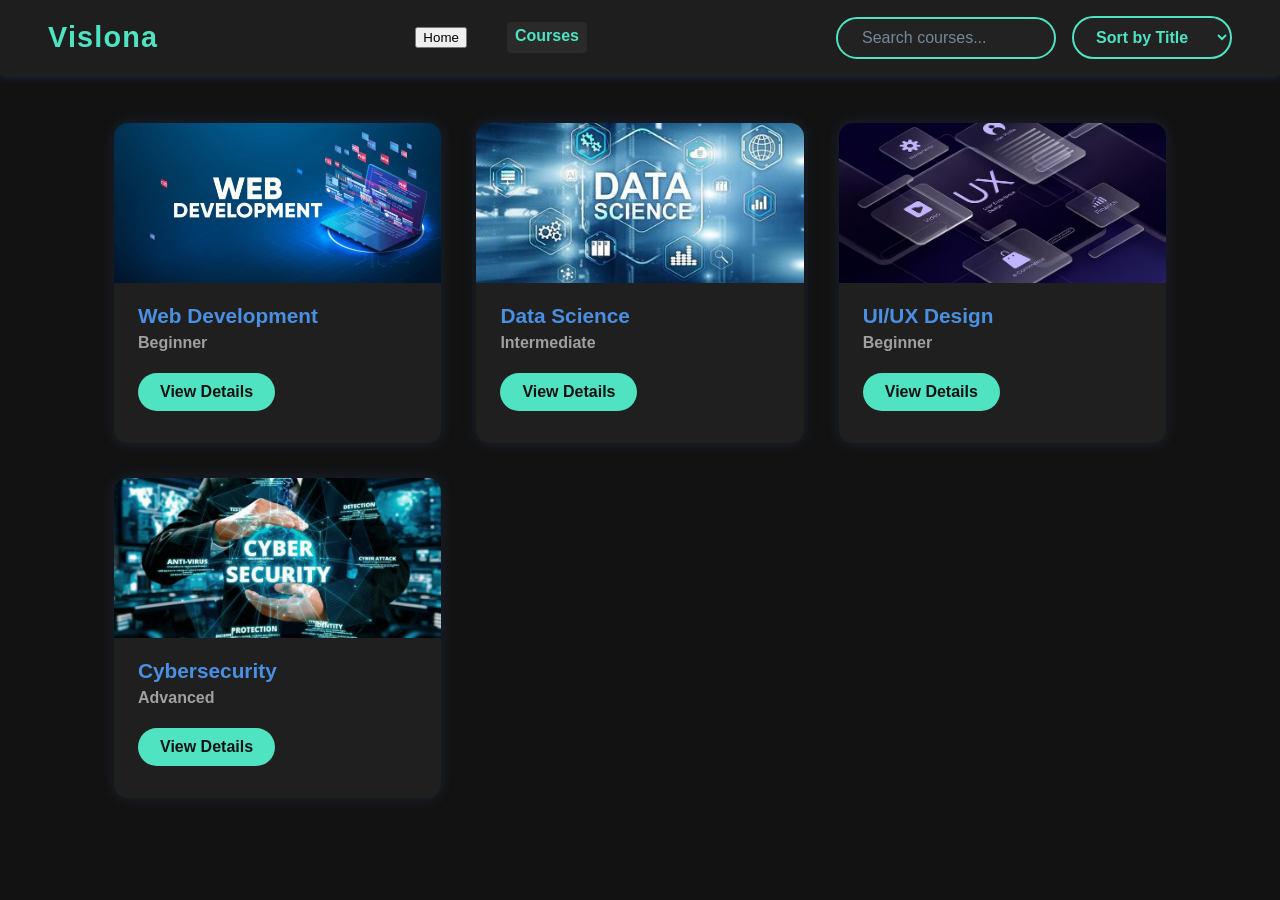
==== course.html @ 3e73b0d7 "initial commit" ====
<!DOCTYPE html>
<html lang="en">
<head>
<meta charset="UTF-8" />
<meta name="viewport" content="width=device-width, initial-scale=1" />
<title>Vislona | Courses</title>
<style>
  /* Reset & base */
  * {
    box-sizing: border-box;
  }
  body {
    margin: 0; 
    font-family: 'Segoe UI', Tahoma, Geneva, Verdana, sans-serif;
    background: #121212;
    color: #E0E0E0;
  }

  /* Navbar */
  .navbar {
    display: flex;
    justify-content: space-between;
    align-items: center;
    padding: 1rem 3rem;
    background: #1E1E1E;
    box-shadow: 0 2px 8px rgba(74,144,226,0.2);
    position: sticky;
    top: 0;
    z-index: 100;
    gap: 2rem;
  }
  .logo {
    font-weight: 700;
    font-size: 1.8rem;
    color: #50E3C2;
    letter-spacing: 1.2px;
    cursor: pointer;
    user-select: none;
    transition: color 0.3s;
  }
  .logo:hover {
    color: #4A90E2;
  }

  .navbar nav {
    display: flex;
    gap: 2rem;
  }
  .navbar nav a {
    color: #A0A0A0;
    text-decoration: none;
    font-weight: 600;
    font-size: 1rem;
    padding: 0.3rem 0.5rem;
    border-radius: 4px;
    transition: color 0.3s, background 0.3s;
  }
  .navbar nav a:hover,
  .navbar nav a.active {
    color: #50E3C2;
    background: #2a2a2a;
  }

  /* Search and sort container */
  .search-sort {
    display: flex;
    align-items: center;
    gap: 1rem;
    flex-shrink: 0;
  }

  /* Search input */
  input[type="text"] {
    background: #222;
    color: #50E3C2;
    border: 2px solid #50E3C2;
    border-radius: 30px;
    padding: 10px 24px;
    font-size: 1rem;
    outline: none;
    font-weight: 600;
    width: 220px;
    transition: border-color 0.3s ease, box-shadow 0.3s ease;
  }
  input[type="text"]::placeholder {
    color: #789;
    font-weight: 500;
  }
  input[type="text"]:focus {
    border-color: #4A90E2;
    box-shadow: 0 0 10px #4A90E2AA;
    background: #1a1a1a;
    color: #4A90E2;
  }

  /* Sort select */
  select {
    background: #222;
    color: #50E3C2;
    border: 2px solid #50E3C2;
    border-radius: 30px;
    padding: 10px 18px;
    font-size: 1rem;
    font-weight: 600;
    cursor: pointer;
    outline: none;
    transition: border-color 0.3s ease, box-shadow 0.3s ease;
    width: 160px;
  }
  select:focus {
    border-color: #4A90E2;
    box-shadow: 0 0 10px #4A90E2AA;
    background: #1a1a1a;
    color: #4A90E2;
  }

  /* Course grid */
  .course-grid {
    max-width: 1100px;
    margin: 3rem auto;
    display: grid;
    grid-template-columns: repeat(auto-fill,minmax(280px,1fr));
    gap: 2.2rem;
    padding: 0 1.5rem;
  }

  /* Individual course card */
  .course-card {
    background: #1F1F1F;
    border-radius: 14px;
    box-shadow: 0 0 15px rgba(74, 144, 226, 0.15);
    transition: transform 0.3s ease, box-shadow 0.3s ease;
    overflow: hidden;
    display: flex;
    flex-direction: column;
  }
  .course-card:hover {
    transform: translateY(-10px);
    box-shadow: 0 0 20px rgba(74, 144, 226, 0.35);
  }
  .course-card img {
    width: 100%;
    height: 160px;
    object-fit: cover;
  }
  .course-card-content {
    padding: 1.3rem 1.5rem 2rem;
    flex-grow: 1;
    display: flex;
    flex-direction: column;
  }
  .course-card h3 {
    margin: 0 0 0.4rem;
    font-size: 1.3rem;
    color: #4A90E2;
  }
  .course-card p {
    margin: 0 0 1.3rem;
    font-weight: 600;
    color: #A0A0A0;
    flex-grow: 1;
  }
  .course-card a {
    align-self: flex-start;
    background: #50E3C2;
    color: #121212;
    font-weight: 700;
    padding: 10px 22px;
    border-radius: 30px;
    text-decoration: none;
    font-size: 1rem;
    transition: background 0.3s ease;
  }
  .course-card a:hover {
    background: #4A90E2;
    color: #e0e0e0;
  }
</style>
</head>
<body>
  <header class="navbar">
    <div class="logo" onclick="location.href='index.html'">Vislona</div>
    <nav>
      <a href="Home.html"><button>Home</button></a>
      <a href="course.html" class="active">Courses</a>
    </nav>
    <div class="search-sort">
      <input type="text" id="searchBar" placeholder="Search courses..." oninput="filterCourses()" />
      <select id="sortSelect" onchange="sortCourses()">
        <option value="title">Sort by Title</option>
        <option value="level">Sort by Level</option>
      </select>
    </div>
  </header>

  <section class="course-grid" id="courseGrid"></section>

  <script>
    const courses = [
      { id: 'web-development', title: "Web Development", level: "Beginner", image: "web_development_Z62jy4k.jpg" },
      { id: 'data-science', title: "Data Science", level: "Intermediate", image: "datascience.jpg" },
      { id: 'ui-ux-design', title: "UI/UX Design", level: "Beginner", image: "uiux.jpg" },
      { id: 'cybersecurity', title: "Cybersecurity", level: "Advanced", image: "cybersec.jpg" }
    ];

    function renderCourses(data) {
      const grid = document.getElementById("courseGrid");
      grid.innerHTML = "";
      data.forEach(course => {
        grid.innerHTML += `
          <div class="course-card">
            <img src="${course.image}" alt="${course.title}" />
            <div class="course-card-content">
              <h3>${course.title}</h3>
              <p>${course.level}</p>
              <a href="coursedetail.html?course=${course.id}">View Details</a>
            </div>
          </div>`;
      });
    }

    function filterCourses() {
      const query = document.getElementById("searchBar").value.toLowerCase();
      const filtered = courses.filter(course =>
        course.title.toLowerCase().includes(query)
      );
      renderCourses(filtered);
    }

    function sortCourses() {
      const key = document.getElementById("sortSelect").value;
      const sorted = [...courses].sort((a, b) =>
        a[key].localeCompare(b[key])
      );
      renderCourses(sorted);
    }

    renderCourses(courses);
  </script>
</body>
</html>
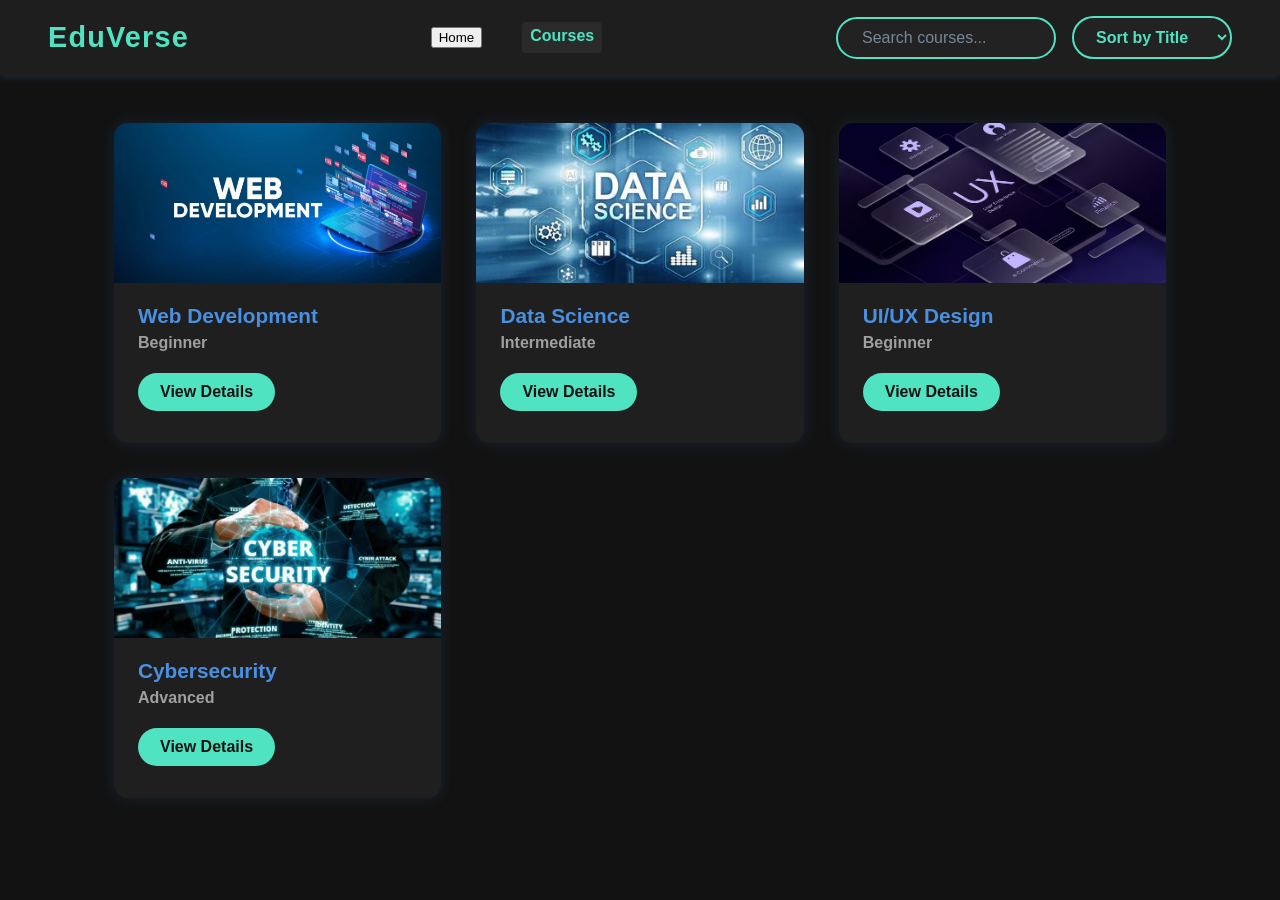
==== commit e9ed8eda: "small changes" ====
--- a/course.html
+++ b/course.html
@@ -3,7 +3,7 @@
 <head>
 <meta charset="UTF-8" />
 <meta name="viewport" content="width=device-width, initial-scale=1" />
-<title>Vislona | Courses</title>
+<title>EduVerse | Courses</title>
 <style>
   /* Reset & base */
   * {
@@ -179,7 +179,7 @@
 </head>
 <body>
   <header class="navbar">
-    <div class="logo" onclick="location.href='index.html'">Vislona</div>
+    <div class="logo" onclick="location.href='index.html'">EduVerse</div>
     <nav>
       <a href="Home.html"><button>Home</button></a>
       <a href="course.html" class="active">Courses</a>
